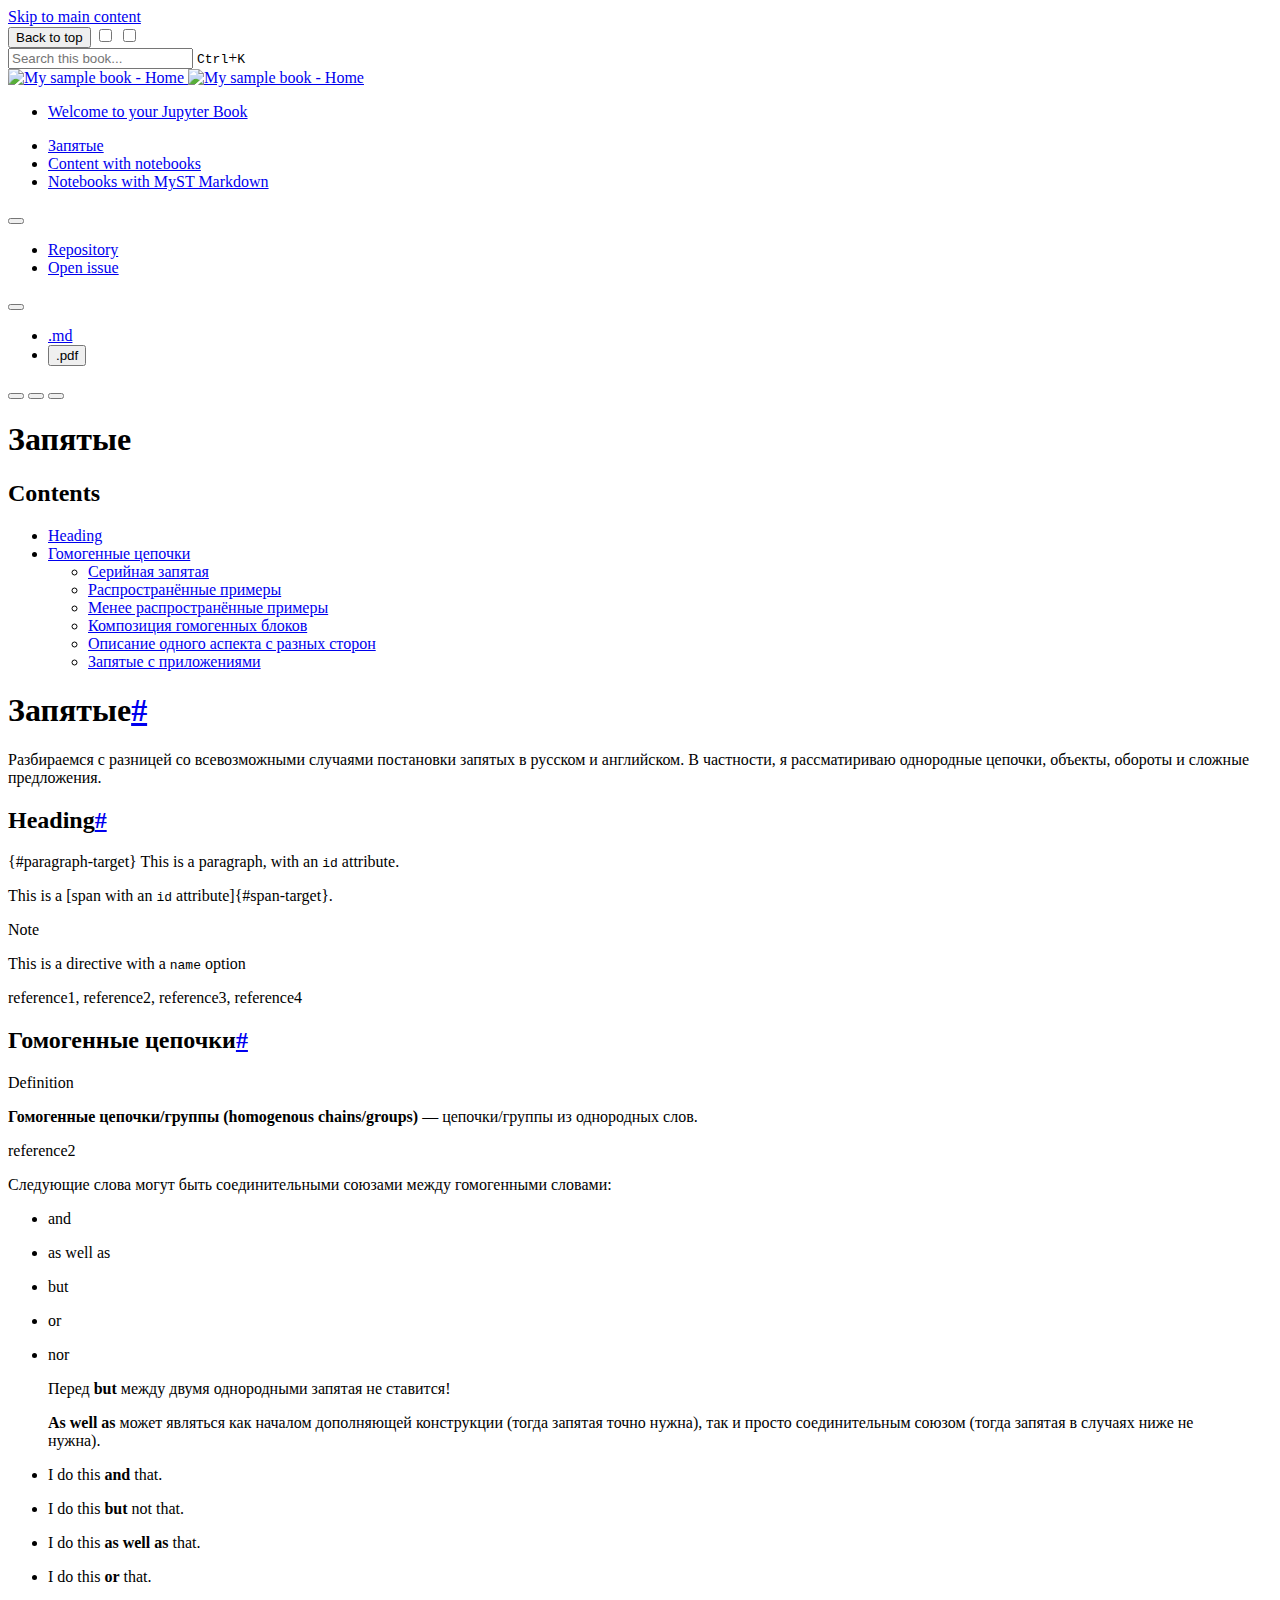
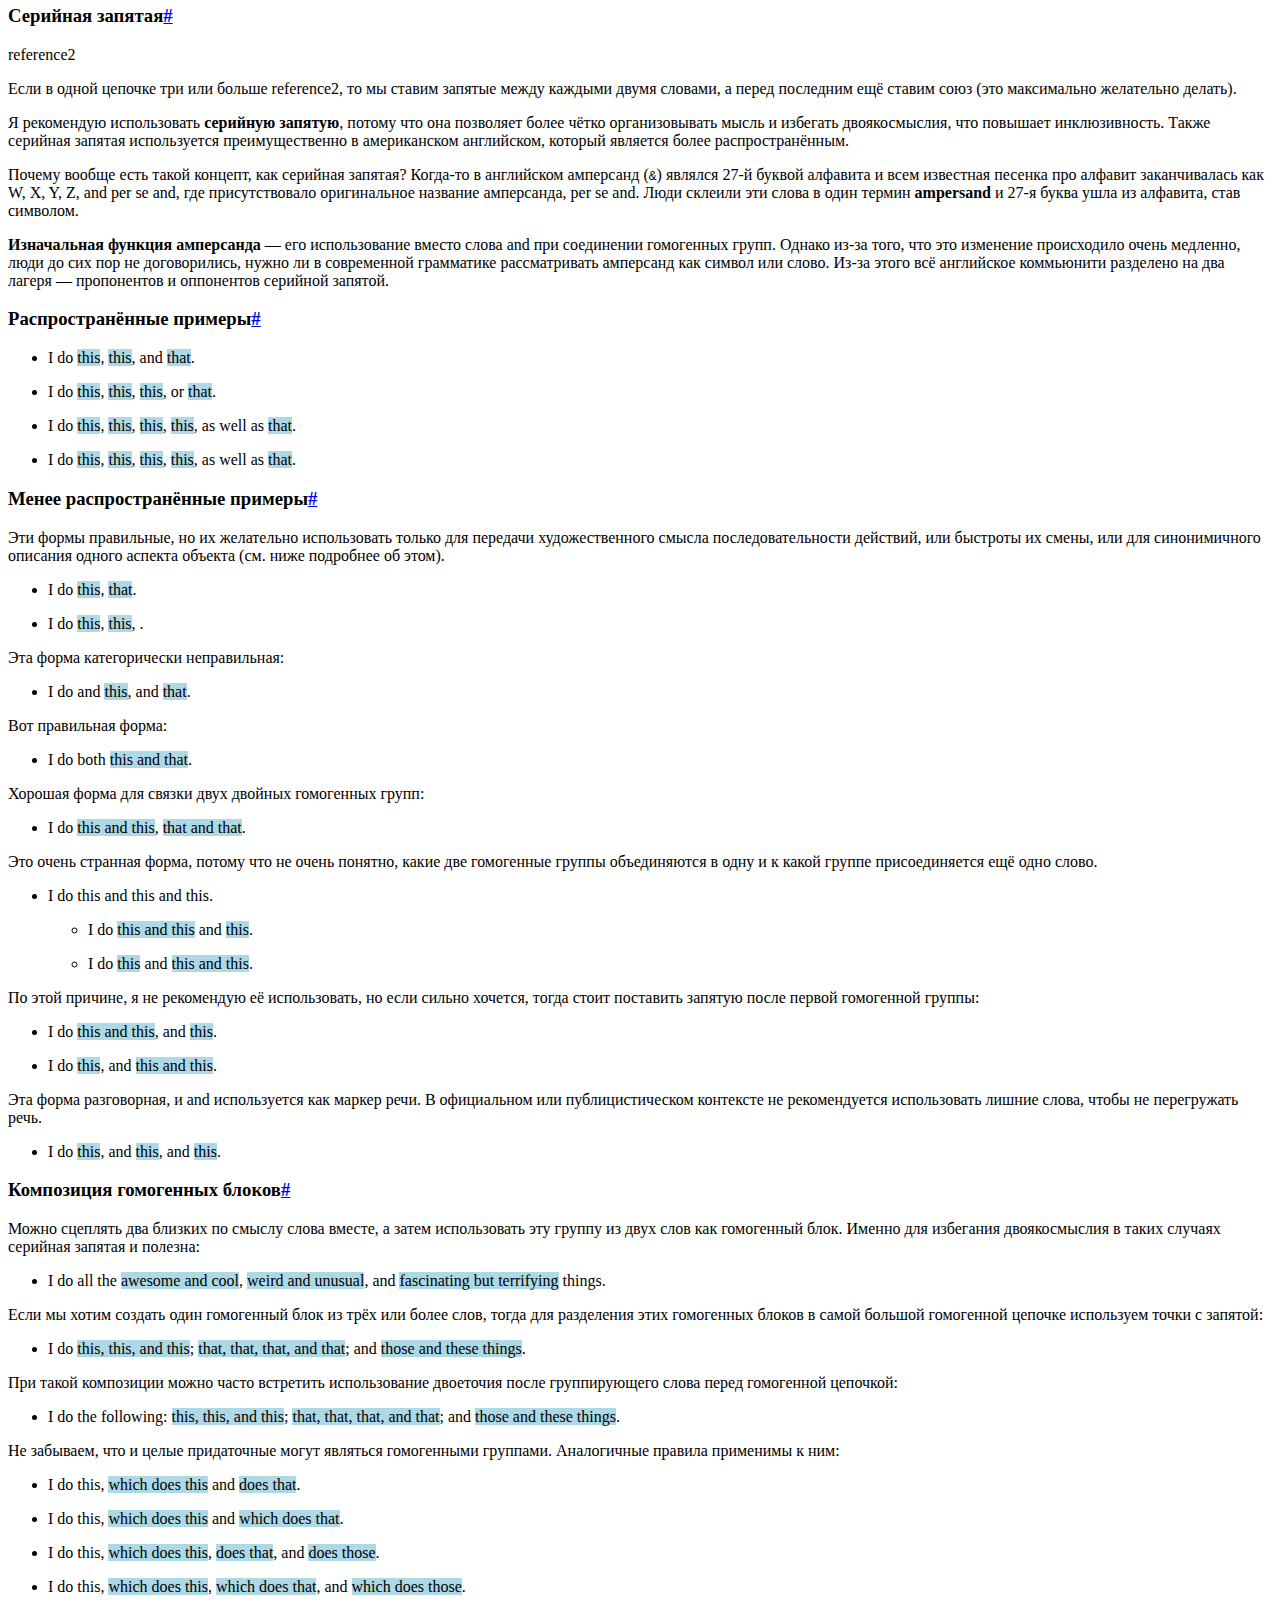
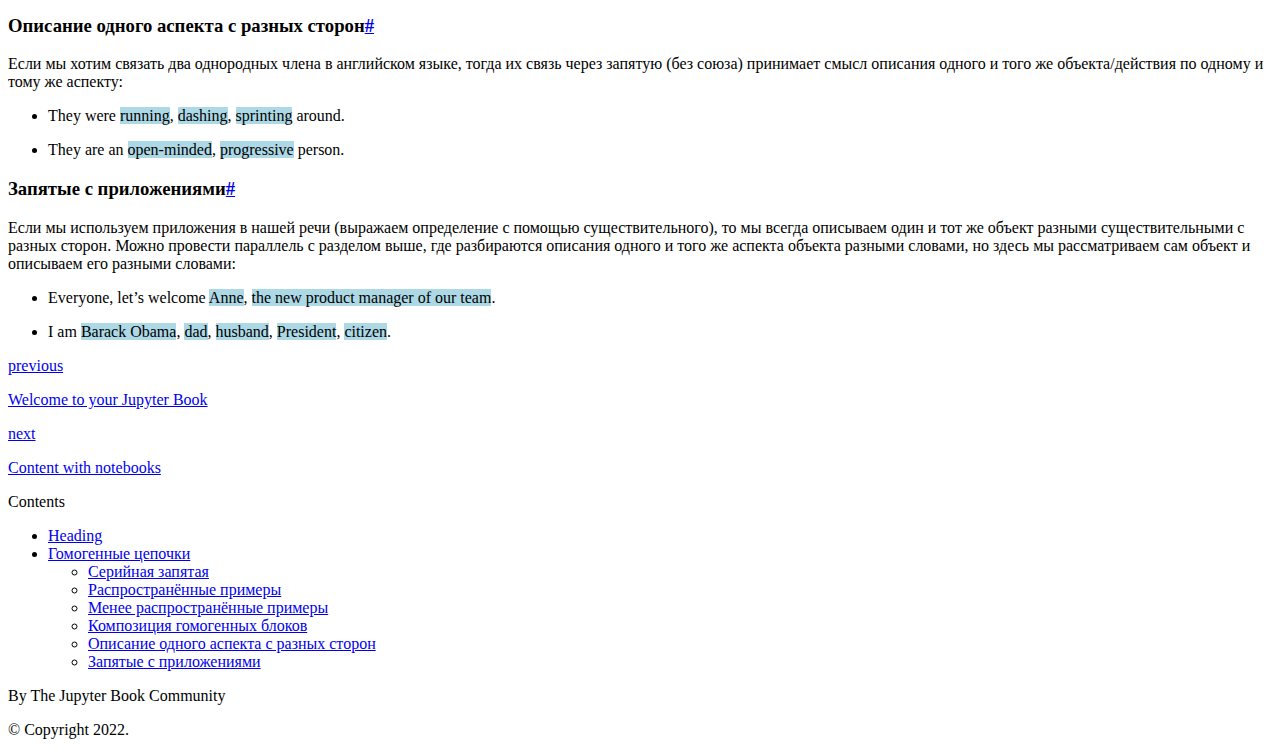
==== _build/html/commas.html @ 5a8d0671 "changes" ====
<!DOCTYPE html>


<html lang="en" data-content_root="" >

  <head>
    <meta charset="utf-8" />
    <meta name="viewport" content="width=device-width, initial-scale=1.0" /><meta name="generator" content="Docutils 0.18.1: http://docutils.sourceforge.net/" />

    <title>Запятые &#8212; My sample book</title>
  
  
  
  <script data-cfasync="false">
    document.documentElement.dataset.mode = localStorage.getItem("mode") || "";
    document.documentElement.dataset.theme = localStorage.getItem("theme") || "light";
  </script>
  
  <!-- Loaded before other Sphinx assets -->
  <link href="_static/styles/theme.css?digest=bd9e20870c6007c4c509" rel="stylesheet" />
<link href="_static/styles/bootstrap.css?digest=bd9e20870c6007c4c509" rel="stylesheet" />
<link href="_static/styles/pydata-sphinx-theme.css?digest=bd9e20870c6007c4c509" rel="stylesheet" />

  
  <link href="_static/vendor/fontawesome/6.5.1/css/all.min.css?digest=bd9e20870c6007c4c509" rel="stylesheet" />
  <link rel="preload" as="font" type="font/woff2" crossorigin href="_static/vendor/fontawesome/6.5.1/webfonts/fa-solid-900.woff2" />
<link rel="preload" as="font" type="font/woff2" crossorigin href="_static/vendor/fontawesome/6.5.1/webfonts/fa-brands-400.woff2" />
<link rel="preload" as="font" type="font/woff2" crossorigin href="_static/vendor/fontawesome/6.5.1/webfonts/fa-regular-400.woff2" />

    <link rel="stylesheet" type="text/css" href="_static/pygments.css" />
    <link rel="stylesheet" href="_static/styles/sphinx-book-theme.css?digest=14f4ca6b54d191a8c7657f6c759bf11a5fb86285" type="text/css" />
    <link rel="stylesheet" type="text/css" href="_static/togglebutton.css" />
    <link rel="stylesheet" type="text/css" href="_static/copybutton.css" />
    <link rel="stylesheet" type="text/css" href="_static/mystnb.4510f1fc1dee50b3e5859aac5469c37c29e427902b24a333a5f9fcb2f0b3ac41.css" />
    <link rel="stylesheet" type="text/css" href="_static/sphinx-thebe.css" />
    <link rel="stylesheet" type="text/css" href="_static/design-style.4045f2051d55cab465a707391d5b2007.min.css" />
  
  <!-- Pre-loaded scripts that we'll load fully later -->
  <link rel="preload" as="script" href="_static/scripts/bootstrap.js?digest=bd9e20870c6007c4c509" />
<link rel="preload" as="script" href="_static/scripts/pydata-sphinx-theme.js?digest=bd9e20870c6007c4c509" />
  <script src="_static/vendor/fontawesome/6.5.1/js/all.min.js?digest=bd9e20870c6007c4c509"></script>

    <script data-url_root="./" id="documentation_options" src="_static/documentation_options.js"></script>
    <script src="_static/jquery.js"></script>
    <script src="_static/underscore.js"></script>
    <script src="_static/_sphinx_javascript_frameworks_compat.js"></script>
    <script src="_static/doctools.js"></script>
    <script src="_static/clipboard.min.js"></script>
    <script src="_static/copybutton.js"></script>
    <script src="_static/scripts/sphinx-book-theme.js?digest=5a5c038af52cf7bc1a1ec88eea08e6366ee68824"></script>
    <script>let toggleHintShow = 'Click to show';</script>
    <script>let toggleHintHide = 'Click to hide';</script>
    <script>let toggleOpenOnPrint = 'true';</script>
    <script src="_static/togglebutton.js"></script>
    <script>var togglebuttonSelector = '.toggle, .admonition.dropdown';</script>
    <script src="_static/design-tabs.js"></script>
    <script>const THEBE_JS_URL = "https://unpkg.com/thebe@0.8.2/lib/index.js"
const thebe_selector = ".thebe,.cell"
const thebe_selector_input = "pre"
const thebe_selector_output = ".output, .cell_output"
</script>
    <script async="async" src="_static/sphinx-thebe.js"></script>
    <script>DOCUMENTATION_OPTIONS.pagename = 'commas';</script>
    <link rel="index" title="Index" href="genindex.html" />
    <link rel="search" title="Search" href="search.html" />
    <link rel="next" title="Content with notebooks" href="notebooks.html" />
    <link rel="prev" title="Welcome to your Jupyter Book" href="intro.html" />
  <meta name="viewport" content="width=device-width, initial-scale=1"/>
  <meta name="docsearch:language" content="en"/>
  </head>
  
  
  <body data-bs-spy="scroll" data-bs-target=".bd-toc-nav" data-offset="180" data-bs-root-margin="0px 0px -60%" data-default-mode="">

  
  
  <a id="pst-skip-link" class="skip-link" href="#main-content">Skip to main content</a>
  
  <div id="pst-scroll-pixel-helper"></div>

  
  <button type="button" class="btn rounded-pill" id="pst-back-to-top">
    <i class="fa-solid fa-arrow-up"></i>
    Back to top
  </button>

  
  <input type="checkbox"
          class="sidebar-toggle"
          name="__primary"
          id="__primary"/>
  <label class="overlay overlay-primary" for="__primary"></label>
  
  <input type="checkbox"
          class="sidebar-toggle"
          name="__secondary"
          id="__secondary"/>
  <label class="overlay overlay-secondary" for="__secondary"></label>
  
  <div class="search-button__wrapper">
    <div class="search-button__overlay"></div>
    <div class="search-button__search-container">
<form class="bd-search d-flex align-items-center"
      action="search.html"
      method="get">
  <i class="fa-solid fa-magnifying-glass"></i>
  <input type="search"
         class="form-control"
         name="q"
         id="search-input"
         placeholder="Search this book..."
         aria-label="Search this book..."
         autocomplete="off"
         autocorrect="off"
         autocapitalize="off"
         spellcheck="false"/>
  <span class="search-button__kbd-shortcut"><kbd class="kbd-shortcut__modifier">Ctrl</kbd>+<kbd>K</kbd></span>
</form></div>
  </div>

  <header>
  
    <div class="bd-header navbar navbar-expand-lg bd-navbar">
    </div>
  
  </header>

  <div class="bd-container">
    <div class="bd-container__inner bd-page-width">
      
      
      
        
      
      <div class="bd-sidebar-primary bd-sidebar">
        

  
  <div class="sidebar-header-items sidebar-primary__section">
    
    
    
    
  </div>
  
    <div class="sidebar-primary-items__start sidebar-primary__section">
        <div class="sidebar-primary-item">

  

<a class="navbar-brand logo" href="intro.html">
  
  
  
  
  
    
    
      
    
    
    <img src="_static/logo.png" class="logo__image only-light" alt="My sample book - Home"/>
    <script>document.write(`<img src="_static/logo.png" class="logo__image only-dark" alt="My sample book - Home"/>`);</script>
  
  
</a></div>
        <div class="sidebar-primary-item"><nav class="bd-links" id="bd-docs-nav" aria-label="Main">
    <div class="bd-toc-item navbar-nav active">
        
        <ul class="nav bd-sidenav bd-sidenav__home-link">
            <li class="toctree-l1">
                <a class="reference internal" href="intro.html">
                    Welcome to your Jupyter Book
                </a>
            </li>
        </ul>
        <ul class="current nav bd-sidenav">
<li class="toctree-l1 current active"><a class="current reference internal" href="#">Запятые</a></li>
<li class="toctree-l1"><a class="reference internal" href="notebooks.html">Content with notebooks</a></li>
<li class="toctree-l1"><a class="reference internal" href="markdown-notebooks.html">Notebooks with MyST Markdown</a></li>
</ul>

    </div>
</nav></div>
    </div>
  
  
  <div class="sidebar-primary-items__end sidebar-primary__section">
  </div>
  
  <div id="rtd-footer-container"></div>


      </div>
      
      <main id="main-content" class="bd-main">
        
        

<div class="sbt-scroll-pixel-helper"></div>

          <div class="bd-content">
            <div class="bd-article-container">
              
              <div class="bd-header-article">
<div class="header-article-items header-article__inner">
  
    <div class="header-article-items__start">
      
        <div class="header-article-item"><label class="sidebar-toggle primary-toggle btn btn-sm" for="__primary" title="Toggle primary sidebar" data-bs-placement="bottom" data-bs-toggle="tooltip">
  <span class="fa-solid fa-bars"></span>
</label></div>
      
    </div>
  
  
    <div class="header-article-items__end">
      
        <div class="header-article-item">

<div class="article-header-buttons">





<div class="dropdown dropdown-source-buttons">
  <button class="btn dropdown-toggle" type="button" data-bs-toggle="dropdown" aria-expanded="false" aria-label="Source repositories">
    <i class="fab fa-github"></i>
  </button>
  <ul class="dropdown-menu">
      
      
      
      <li><a href="https://github.com/executablebooks/jupyter-book" target="_blank"
   class="btn btn-sm btn-source-repository-button dropdown-item"
   title="Source repository"
   data-bs-placement="left" data-bs-toggle="tooltip"
>
  

<span class="btn__icon-container">
  <i class="fab fa-github"></i>
  </span>
<span class="btn__text-container">Repository</span>
</a>
</li>
      
      
      
      
      <li><a href="https://github.com/executablebooks/jupyter-book/issues/new?title=Issue%20on%20page%20%2Fcommas.html&body=Your%20issue%20content%20here." target="_blank"
   class="btn btn-sm btn-source-issues-button dropdown-item"
   title="Open an issue"
   data-bs-placement="left" data-bs-toggle="tooltip"
>
  

<span class="btn__icon-container">
  <i class="fas fa-lightbulb"></i>
  </span>
<span class="btn__text-container">Open issue</span>
</a>
</li>
      
  </ul>
</div>






<div class="dropdown dropdown-download-buttons">
  <button class="btn dropdown-toggle" type="button" data-bs-toggle="dropdown" aria-expanded="false" aria-label="Download this page">
    <i class="fas fa-download"></i>
  </button>
  <ul class="dropdown-menu">
      
      
      
      <li><a href="_sources/commas.md" target="_blank"
   class="btn btn-sm btn-download-source-button dropdown-item"
   title="Download source file"
   data-bs-placement="left" data-bs-toggle="tooltip"
>
  

<span class="btn__icon-container">
  <i class="fas fa-file"></i>
  </span>
<span class="btn__text-container">.md</span>
</a>
</li>
      
      
      
      
      <li>
<button onclick="window.print()"
  class="btn btn-sm btn-download-pdf-button dropdown-item"
  title="Print to PDF"
  data-bs-placement="left" data-bs-toggle="tooltip"
>
  

<span class="btn__icon-container">
  <i class="fas fa-file-pdf"></i>
  </span>
<span class="btn__text-container">.pdf</span>
</button>
</li>
      
  </ul>
</div>




<button onclick="toggleFullScreen()"
  class="btn btn-sm btn-fullscreen-button"
  title="Fullscreen mode"
  data-bs-placement="bottom" data-bs-toggle="tooltip"
>
  

<span class="btn__icon-container">
  <i class="fas fa-expand"></i>
  </span>

</button>



<script>
document.write(`
  <button class="btn btn-sm navbar-btn theme-switch-button" title="light/dark" aria-label="light/dark" data-bs-placement="bottom" data-bs-toggle="tooltip">
    <span class="theme-switch nav-link" data-mode="light"><i class="fa-solid fa-sun fa-lg"></i></span>
    <span class="theme-switch nav-link" data-mode="dark"><i class="fa-solid fa-moon fa-lg"></i></span>
    <span class="theme-switch nav-link" data-mode="auto"><i class="fa-solid fa-circle-half-stroke fa-lg"></i></span>
  </button>
`);
</script>


<script>
document.write(`
  <button class="btn btn-sm navbar-btn search-button search-button__button" title="Search" aria-label="Search" data-bs-placement="bottom" data-bs-toggle="tooltip">
    <i class="fa-solid fa-magnifying-glass fa-lg"></i>
  </button>
`);
</script>
<label class="sidebar-toggle secondary-toggle btn btn-sm" for="__secondary"title="Toggle secondary sidebar" data-bs-placement="bottom" data-bs-toggle="tooltip">
    <span class="fa-solid fa-list"></span>
</label>
</div></div>
      
    </div>
  
</div>
</div>
              
              

<div id="jb-print-docs-body" class="onlyprint">
    <h1>Запятые</h1>
    <!-- Table of contents -->
    <div id="print-main-content">
        <div id="jb-print-toc">
            
            <div>
                <h2> Contents </h2>
            </div>
            <nav aria-label="Page">
                <ul class="visible nav section-nav flex-column">
<li class="toc-h2 nav-item toc-entry"><a class="reference internal nav-link" href="#heading">Heading</a></li>
<li class="toc-h2 nav-item toc-entry"><a class="reference internal nav-link" href="#id2">Гомогенные цепочки</a><ul class="nav section-nav flex-column">
<li class="toc-h3 nav-item toc-entry"><a class="reference internal nav-link" href="#id3">Серийная запятая</a></li>
<li class="toc-h3 nav-item toc-entry"><a class="reference internal nav-link" href="#id4">Распространённые примеры</a></li>
<li class="toc-h3 nav-item toc-entry"><a class="reference internal nav-link" href="#id5">Менее распространённые примеры</a></li>
<li class="toc-h3 nav-item toc-entry"><a class="reference internal nav-link" href="#id6">Композиция гомогенных блоков</a></li>
<li class="toc-h3 nav-item toc-entry"><a class="reference internal nav-link" href="#id7">Описание одного аспекта с разных сторон</a></li>
<li class="toc-h3 nav-item toc-entry"><a class="reference internal nav-link" href="#id8">Запятые с приложениями</a></li>
</ul>
</li>
</ul>
            </nav>
        </div>
    </div>
</div>

              
                
<div id="searchbox"></div>
                <article class="bd-article">
                  
  <section class="tex2jax_ignore mathjax_ignore" id="id1">
<h1>Запятые<a class="headerlink" href="#id1" title="Permalink to this heading">#</a></h1>
<p>Разбираемся с разницей со всевозможными случаями постановки запятых в русском и английском. В частности, я рассматириваю однородные цепочки, объекты, обороты и сложные предложения.</p>
<section id="heading">
<span id="heading-target"></span><h2>Heading<a class="headerlink" href="#heading" title="Permalink to this heading">#</a></h2>
<p>{#paragraph-target}
This is a paragraph, with an <code class="docutils literal notranslate"><span class="pre">id</span></code> attribute.</p>
<p>This is a [span with an <code class="docutils literal notranslate"><span class="pre">id</span></code> attribute]{#span-target}.</p>
<div class="admonition note" id="directive-target">
<p class="admonition-title">Note</p>
<p>This is a directive with a <code class="docutils literal notranslate"><span class="pre">name</span></code> option</p>
</div>
<p><span class="xref myst">reference1</span>, <span class="xref myst">reference2</span>,
<span class="xref myst">reference3</span>, <span class="xref myst">reference4</span></p>
</section>
<section id="id2">
<h2>Гомогенные цепочки<a class="headerlink" href="#id2" title="Permalink to this heading">#</a></h2>
<div class="note admonition" id="homogenous-group">
<p class="admonition-title">Definition</p>
<p><strong>Гомогенные цепочки/группы (homogenous chains/groups)</strong> — цепочки/группы из однородных слов.</p>
</div>
<p><span class="xref myst">reference2</span></p>
<p>Следующие слова могут быть соединительными союзами между гомогенными словами:</p>
<ul class="simple">
<li><p>and</p></li>
<li><p>as well as</p></li>
<li><p>but</p></li>
<li><p>or</p></li>
<li><p>nor</p></li>
</ul>
<blockquote>
<div><p>Перед <strong>but</strong> между двумя однородными запятая не ставится!</p>
<p><strong>As well as</strong> может являться как началом дополняющей конструкции (тогда запятая точно нужна), так и просто соединительным союзом (тогда запятая в случаях ниже не нужна).</p>
</div></blockquote>
<ul class="simple">
<li><p>I do this <strong>and</strong> that.</p></li>
<li><p>I do this <strong>but</strong> not that.</p></li>
<li><p>I do this <strong>as well as</strong> that.</p></li>
<li><p>I do this <strong>or</strong> that.</p></li>
</ul>
<section id="id3">
<h3>Серийная запятая<a class="headerlink" href="#id3" title="Permalink to this heading">#</a></h3>
<p><span class="xref myst">reference2</span></p>
<p>Если в одной цепочке три или больше <span class="xref myst">reference2</span>, то мы ставим запятые между каждыми двумя словами, а перед последним ещё ставим союз (это максимально желательно делать).</p>
<p>Я рекомендую использовать <strong>серийную запятую</strong>, потому что она позволяет более чётко организовывать мысль и избегать двоякосмыслия, что повышает инклюзивность. Также серийная запятая используется преимущественно в американском английском, который является более распространённым.</p>
<p>Почему вообще есть такой концепт, как серийная запятая? Когда-то в английском амперсанд (<code class="docutils literal notranslate"><span class="pre">&amp;</span></code>) являлся 27-й буквой алфавита и всем известная песенка про алфавит заканчивалась как W, X, Y, Z, and per se and, где присутствовало оригинальное название амперсанда, per se and. Люди склеили эти слова в один термин <strong>ampersand</strong> и 27-я буква ушла из алфавита, став символом.</p>
<p><strong>Изначальная функция амперсанда</strong> — его использование вместо слова and при соединении гомогенных групп. Однако из-за того, что это изменение происходило очень медленно, люди до сих пор не договорились, нужно ли в современной грамматике рассматривать амперсанд как символ или слово. Из-за этого всё английское коммьюнити разделено на два лагеря — пропонентов и оппонентов серийной запятой.</p>
</section>
<section id="id4">
<h3>Распространённые примеры<a class="headerlink" href="#id4" title="Permalink to this heading">#</a></h3>
<ul class="simple">
<li><p>I do <span style="background-color: lightblue;">this</span>, <span style="background-color: lightblue;">this</span>, and <span style="background-color: lightblue;">that</span>.</p></li>
<li><p>I do <span style="background-color: lightblue;">this</span>, <span style="background-color: lightblue;">this</span>, <span style="background-color: lightblue;">this</span>, or <span style="background-color: lightblue;">that</span>.</p></li>
<li><p>I do <span style="background-color: lightblue;">this</span>, <span style="background-color: lightblue;">this</span>, <span style="background-color: lightblue;">this</span>, <span style="background-color: lightblue;">this</span>, as well as <span style="background-color: lightblue;">that</span>.</p></li>
<li><p>I do <span style="background-color: lightblue;">this</span>, <span style="background-color: lightblue;">this</span>, <span style="background-color: lightblue;">this</span>, <span style="background-color: lightblue;">this</span>, as well as <span style="background-color: lightblue;">that</span>.</p></li>
</ul>
</section>
<section id="id5">
<h3>Менее распространённые примеры<a class="headerlink" href="#id5" title="Permalink to this heading">#</a></h3>
<p>Эти формы правильные, но их желательно использовать только для передачи художественного смысла последовательности действий, или быстроты их смены, или для синонимичного описания одного аспекта объекта (см. ниже подробнее об этом).</p>
<ul class="simple">
<li><p>I do <span style="background-color: lightblue;">this</span>, <span style="background-color: lightblue;">that</span>.</p></li>
<li><p>I do <span style="background-color: lightblue;">this</span>, <span style="background-color: lightblue;">this</span>, <span style="background-color: lightblue;"></span>.</p></li>
</ul>
<p>Эта форма категорически неправильная:</p>
<ul class="simple">
<li><p>I do and <span style="background-color: lightblue;">this</span>, and <span style="background-color: lightblue;">that</span>.</p></li>
</ul>
<p>Вот правильная форма:</p>
<ul class="simple">
<li><p>I do both <span style="background-color: lightblue;">this and that</span>.</p></li>
</ul>
<p>Хорошая форма для связки двух двойных гомогенных групп:</p>
<ul class="simple">
<li><p>I do <span style="background-color: lightblue;">this and this</span>, <span style="background-color: lightblue;">that and that</span>.</p></li>
</ul>
<p>Это очень странная форма, потому что не очень понятно, какие две гомогенные группы объединяются в одну и к какой группе присоединяется ещё одно слово.</p>
<ul class="simple">
<li><p>I do this and this and this.</p>
<ul>
<li><p>I do <span style="background-color: lightblue;">this and this</span> and <span style="background-color: lightblue;">this</span>.</p></li>
<li><p>I do <span style="background-color: lightblue;">this</span> and <span style="background-color: lightblue;">this and this</span>.</p></li>
</ul>
</li>
</ul>
<p>По этой причине, я не рекомендую её использовать, но если сильно хочется, тогда стоит поставить запятую после первой гомогенной группы:</p>
<ul class="simple">
<li><p>I do <span style="background-color: lightblue;">this and this</span>, and <span style="background-color: lightblue;">this</span>.</p></li>
<li><p>I do <span style="background-color: lightblue;">this</span>, and <span style="background-color: lightblue;">this and this</span>.</p></li>
</ul>
<p>Эта форма разговорная, и and используется как маркер речи. В официальном или публицистическом контексте не рекомендуется использовать лишние слова, чтобы не перегружать речь.</p>
<ul class="simple">
<li><p>I do <span style="background-color: lightblue;">this</span>, and <span style="background-color: lightblue;">this</span>, and <span style="background-color: lightblue;">this</span>.</p></li>
</ul>
</section>
<section id="id6">
<h3>Композиция гомогенных блоков<a class="headerlink" href="#id6" title="Permalink to this heading">#</a></h3>
<p>Можно сцеплять два близких по смыслу слова вместе, а затем использовать эту группу из двух слов как гомогенный блок. Именно для избегания двоякосмыслия в таких случаях серийная запятая и полезна:</p>
<ul class="simple">
<li><p>I do all the <span style="background-color: lightblue;">awesome and cool</span>, <span style="background-color: lightblue;">weird and unusual</span>, and <span style="background-color: lightblue;">fascinating but terrifying</span> things.</p></li>
</ul>
<p>Если мы хотим создать один гомогенный блок из трёх или более слов, тогда для разделения этих гомогенных блоков в самой большой гомогенной цепочке используем точки с запятой:</p>
<ul class="simple">
<li><p>I do <span style="background-color: lightblue;">this, this, and this</span>; <span style="background-color: lightblue;">that, that, that, and that</span>; and <span style="background-color: lightblue;">those and these things</span>.</p></li>
</ul>
<p>При такой композиции можно часто встретить использование двоеточия после группирующего слова перед гомогенной цепочкой:</p>
<ul class="simple">
<li><p>I do the following: <span style="background-color: lightblue;">this, this, and this</span>; <span style="background-color: lightblue;">that, that, that, and that</span>; and <span style="background-color: lightblue;">those and these things</span>.</p></li>
</ul>
<p>Не забываем, что и целые придаточные могут являться гомогенными группами. Аналогичные правила применимы к ним:</p>
<ul class="simple">
<li><p>I do this, <span style="background-color: lightblue;">which does this</span> and <span style="background-color: lightblue;">does that</span>.</p></li>
<li><p>I do this, <span style="background-color: lightblue;">which does this</span> and <span style="background-color: lightblue;">which does that</span>.</p></li>
<li><p>I do this, <span style="background-color: lightblue;">which does this</span>, <span style="background-color: lightblue;">does that</span>, and <span style="background-color: lightblue;">does those</span>.</p></li>
<li><p>I do this, <span style="background-color: lightblue;">which does this</span>, <span style="background-color: lightblue;">which does that</span>, and <span style="background-color: lightblue;">which does those</span>.</p></li>
</ul>
</section>
<section id="id7">
<h3>Описание одного аспекта с разных сторон<a class="headerlink" href="#id7" title="Permalink to this heading">#</a></h3>
<p>Если мы хотим связать два однородных члена в английском языке, тогда их связь через запятую (без союза) принимает смысл описания одного и того же объекта/действия по одному и тому же аспекту:</p>
<ul class="simple">
<li><p>They were <span style="background-color: lightblue;">running</span>, <span style="background-color: lightblue;">dashing</span>, <span style="background-color: lightblue;">sprinting</span> around.</p></li>
<li><p>They are an <span style="background-color: lightblue;">open-minded</span>, <span style="background-color: lightblue;">progressive</span> person.</p></li>
</ul>
</section>
<section id="id8">
<h3>Запятые с приложениями<a class="headerlink" href="#id8" title="Permalink to this heading">#</a></h3>
<p>Если мы используем приложения в нашей речи (выражаем определение с помощью существительного), то мы всегда описываем один и тот же объект разными существительными с разных сторон. Можно провести параллель с разделом выше, где разбираются описания одного и того же аспекта объекта разными словами, но здесь мы рассматриваем сам объект и описываем его разными словами:</p>
<ul class="simple">
<li><p>Everyone, let’s welcome <span style="background-color: lightblue;">Anne</span>, <span style="background-color: lightblue;">the new product manager of our team</span>.</p></li>
<li><p>I am <span style="background-color: lightblue;">Barack Obama</span>, <span style="background-color: lightblue;">dad</span>, <span style="background-color: lightblue;">husband</span>, <span style="background-color: lightblue;">President</span>, <span style="background-color: lightblue;">citizen</span>.</p></li>
</ul>
</section>
</section>
</section>

    <script type="text/x-thebe-config">
    {
        requestKernel: true,
        binderOptions: {
            repo: "binder-examples/jupyter-stacks-datascience",
            ref: "master",
        },
        codeMirrorConfig: {
            theme: "abcdef",
            mode: "python"
        },
        kernelOptions: {
            name: "python3",
            path: "./."
        },
        predefinedOutput: true
    }
    </script>
    <script>kernelName = 'python3'</script>

                </article>
              

              
              
              
              
                <footer class="prev-next-footer">
                  
<div class="prev-next-area">
    <a class="left-prev"
       href="intro.html"
       title="previous page">
      <i class="fa-solid fa-angle-left"></i>
      <div class="prev-next-info">
        <p class="prev-next-subtitle">previous</p>
        <p class="prev-next-title">Welcome to your Jupyter Book</p>
      </div>
    </a>
    <a class="right-next"
       href="notebooks.html"
       title="next page">
      <div class="prev-next-info">
        <p class="prev-next-subtitle">next</p>
        <p class="prev-next-title">Content with notebooks</p>
      </div>
      <i class="fa-solid fa-angle-right"></i>
    </a>
</div>
                </footer>
              
            </div>
            
            
              
                <div class="bd-sidebar-secondary bd-toc"><div class="sidebar-secondary-items sidebar-secondary__inner">


  <div class="sidebar-secondary-item">
  <div class="page-toc tocsection onthispage">
    <i class="fa-solid fa-list"></i> Contents
  </div>
  <nav class="bd-toc-nav page-toc">
    <ul class="visible nav section-nav flex-column">
<li class="toc-h2 nav-item toc-entry"><a class="reference internal nav-link" href="#heading">Heading</a></li>
<li class="toc-h2 nav-item toc-entry"><a class="reference internal nav-link" href="#id2">Гомогенные цепочки</a><ul class="nav section-nav flex-column">
<li class="toc-h3 nav-item toc-entry"><a class="reference internal nav-link" href="#id3">Серийная запятая</a></li>
<li class="toc-h3 nav-item toc-entry"><a class="reference internal nav-link" href="#id4">Распространённые примеры</a></li>
<li class="toc-h3 nav-item toc-entry"><a class="reference internal nav-link" href="#id5">Менее распространённые примеры</a></li>
<li class="toc-h3 nav-item toc-entry"><a class="reference internal nav-link" href="#id6">Композиция гомогенных блоков</a></li>
<li class="toc-h3 nav-item toc-entry"><a class="reference internal nav-link" href="#id7">Описание одного аспекта с разных сторон</a></li>
<li class="toc-h3 nav-item toc-entry"><a class="reference internal nav-link" href="#id8">Запятые с приложениями</a></li>
</ul>
</li>
</ul>
  </nav></div>

</div></div>
              
            
          </div>
          <footer class="bd-footer-content">
            
<div class="bd-footer-content__inner container">
  
  <div class="footer-item">
    
<p class="component-author">
By The Jupyter Book Community
</p>

  </div>
  
  <div class="footer-item">
    

  <p class="copyright">
    
      © Copyright 2022.
      <br/>
    
  </p>

  </div>
  
  <div class="footer-item">
    
  </div>
  
  <div class="footer-item">
    
  </div>
  
</div>
          </footer>
        

      </main>
    </div>
  </div>
  
  <!-- Scripts loaded after <body> so the DOM is not blocked -->
  <script src="_static/scripts/bootstrap.js?digest=bd9e20870c6007c4c509"></script>
<script src="_static/scripts/pydata-sphinx-theme.js?digest=bd9e20870c6007c4c509"></script>

  <footer class="bd-footer">
  </footer>
  </body>
</html>
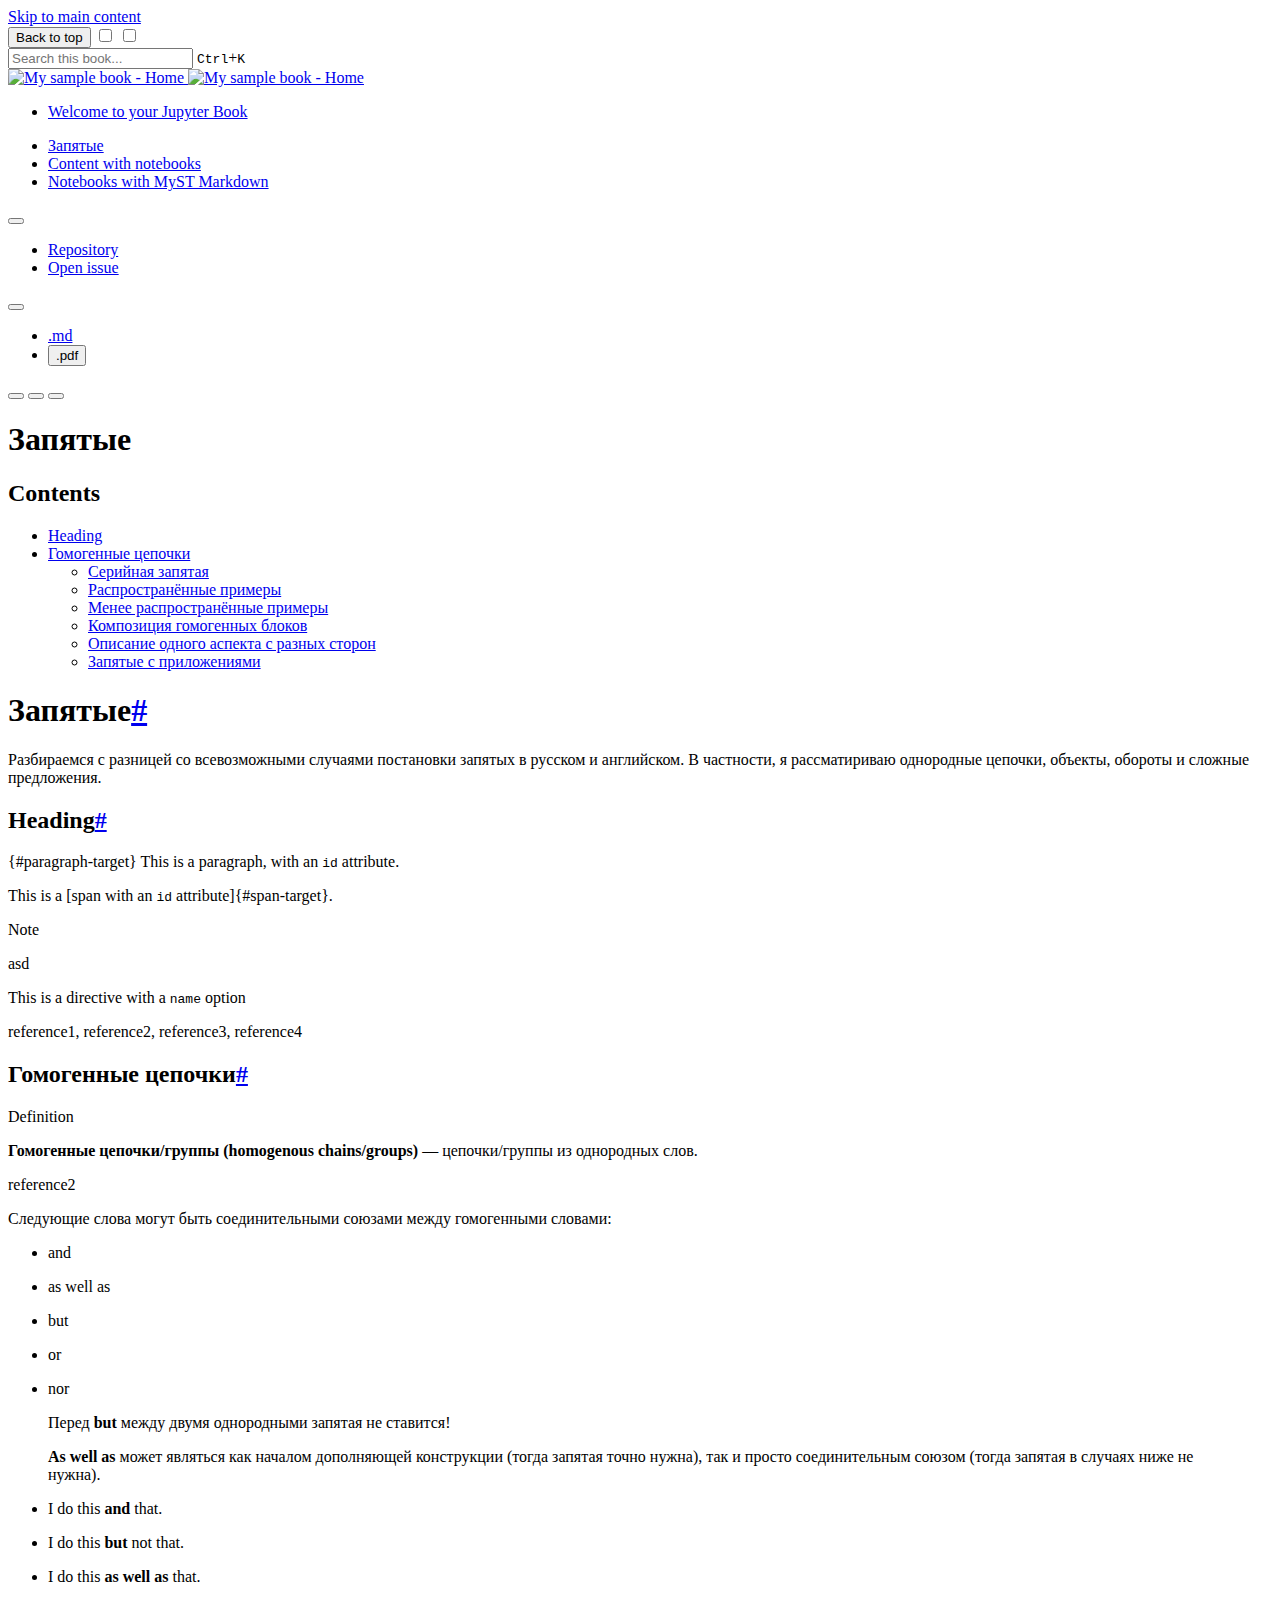
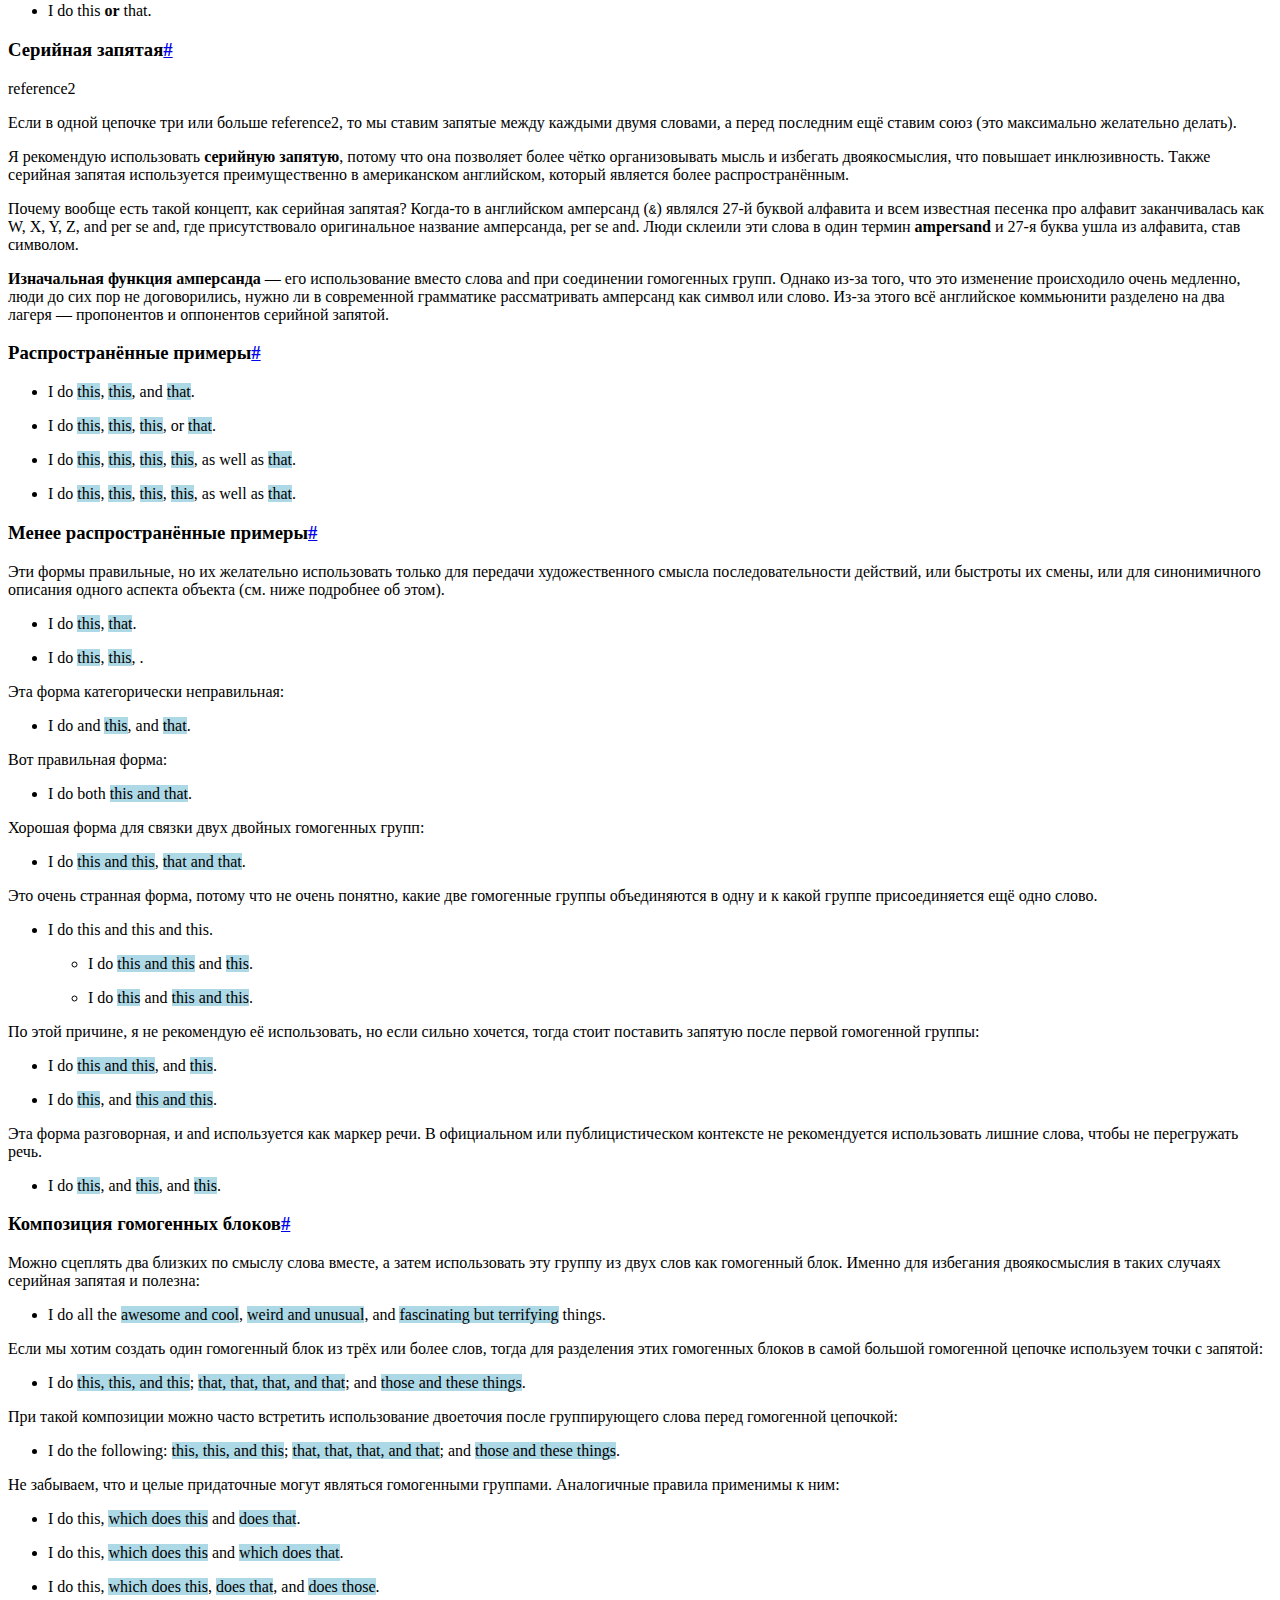
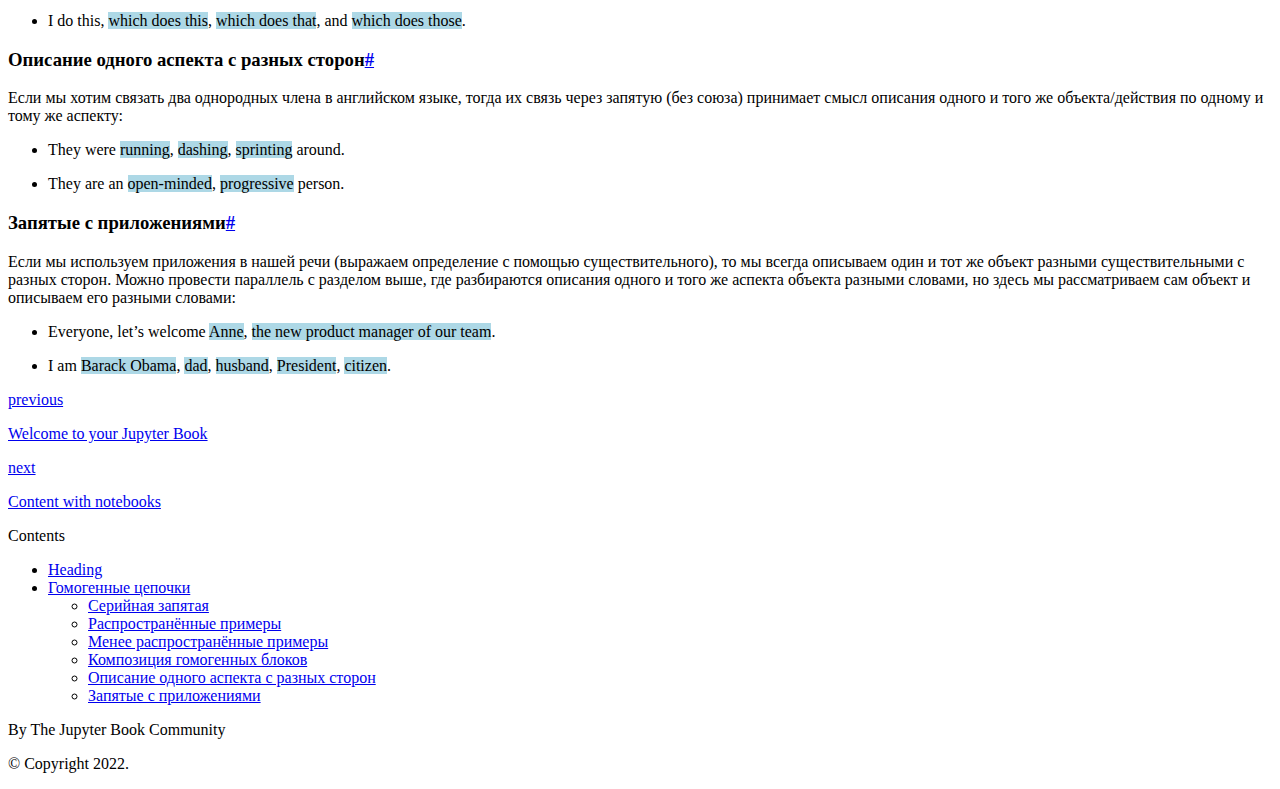
==== commit d85d087e: "testing" ====
--- a/_build/html/commas.html
+++ b/_build/html/commas.html
@@ -406,6 +406,7 @@
 <p>This is a [span with an <code class="docutils literal notranslate"><span class="pre">id</span></code> attribute]{#span-target}.</p>
 <div class="admonition note" id="directive-target">
 <p class="admonition-title">Note</p>
+<p>asd</p>
 <p>This is a directive with a <code class="docutils literal notranslate"><span class="pre">name</span></code> option</p>
 </div>
 <p><span class="xref myst">reference1</span>, <span class="xref myst">reference2</span>,
